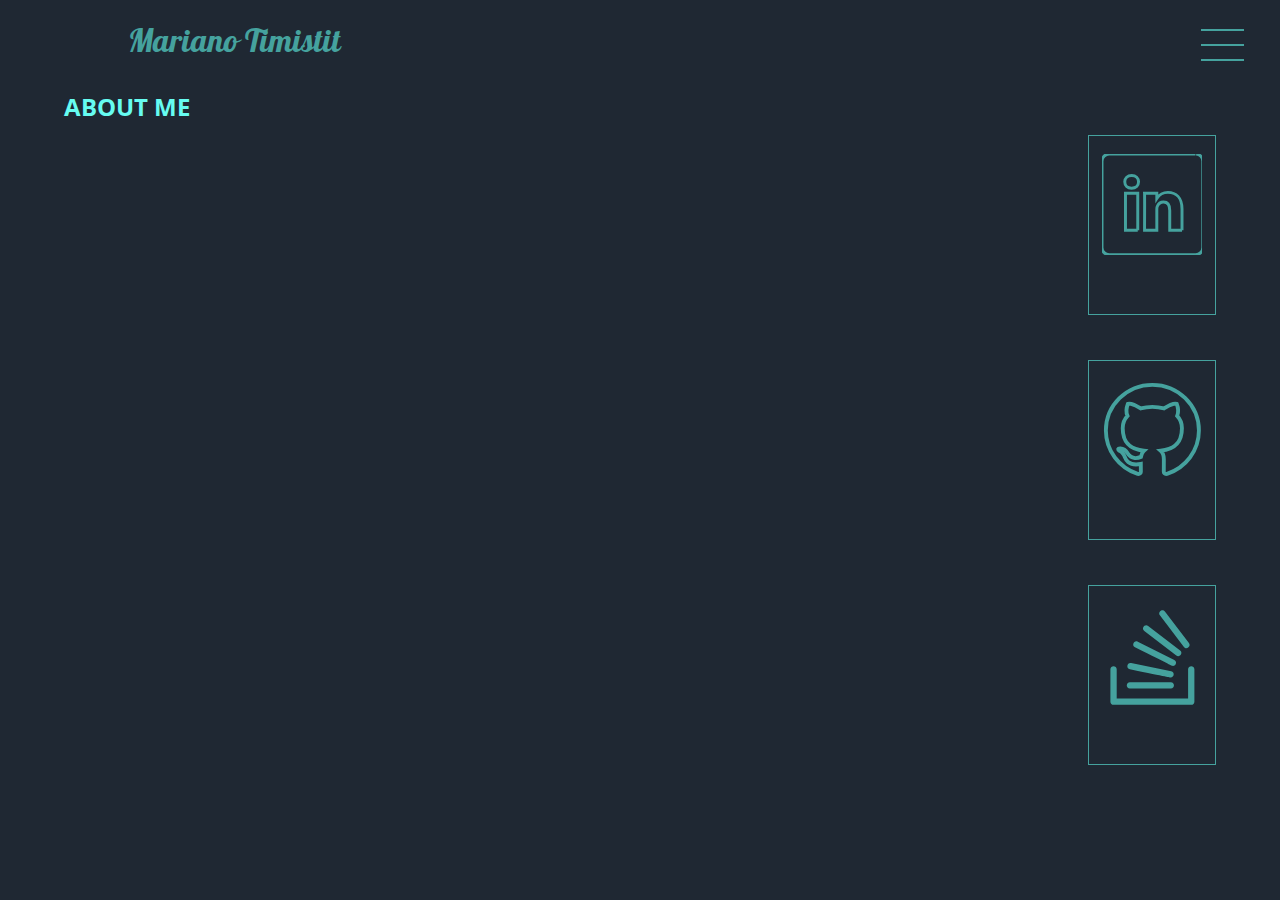
==== index.html @ 0ede5e6b "correciones" ====
<!DOCTYPE html>
<html lang="en">
<head>
    <meta charset="UTF-8">
    <meta name="viewport" content="width=device-width, initial-scale=1.0">
    <link rel="stylesheet" href="css/main.css">
    <title>Mariano Timistit - Front-end Developer</title>
</head>
<body>

    <!-- NAV -->
    <nav>
        <div class="logo"><a href="#"></a>Mariano Timistit</div>
        <div id="hamb-menu-container">
            <div id="hamb-menu">
                <div id="hamb-btn" class="hamb-closed"></div>
            </div>
        </div>
        <div class="menu">
            <div class="menu-box resume">
                <a href="" target="_blank"></a>
                <img src="icons/resume.svg" alt="Skilss and Courses" class="menu-svg">
                <h3>SKILLS AND COURSES</h3>
            </div>
            <div class="menu-box projects">
                <a href="Projects/projects.html" target="_blank"></a>
                <img src="icons/projects.svg" alt="Projects" class="menu-svg">
                <h3>PROJECTS</h3>
            </div>
            <div class="menu-box contact">
                <a href="" target="_blank"></a>
                <img src="icons/contact.svg" alt="Contact" class="menu-svg">
                <h3>CONTACT</h3>
            </div>
        </div>
    </nav>
    <!-- PRINCIPAL -->
    <section class="about">
        <h2>ABOUT ME</h2>
    </section>
    <!-- SIDE NAV -->
    <aside>
        <div class="linkedin">
            <div class="svg link"> 
                <svg viewBox="0 0 512 512" xmlns="http://www.w3.org/2000/svg">
                    <a xlink:href="https://www.linkedin.com/in/mariano-timistit-30b70460/" target="__blank">
                        <path d="m475.074219 0h-438.148438c-20.394531 0-36.925781 16.53125-36.925781 36.925781v438.148438c0 20.394531 16.53125 36.925781 36.925781 36.925781h438.148438c20.394531 0 36.925781-16.53125 36.925781-36.925781v-438.148438c0-20.394531-16.53125-36.925781-36.925781-36.925781zm-293.464844 387h-62.347656v-187.574219h62.347656zm-31.171875-213.1875h-.40625c-20.921875 0-34.453125-14.402344-34.453125-32.402344 0-18.40625 13.945313-32.410156 35.273437-32.410156 21.328126 0 34.453126 14.003906 34.859376 32.410156 0 18-13.53125 32.402344-35.273438 32.402344zm255.984375 213.1875h-62.339844v-100.347656c0-25.21875-9.027343-42.417969-31.585937-42.417969-17.222656 0-27.480469 11.601563-31.988282 22.800781-1.648437 4.007813-2.050781 9.609375-2.050781 15.214844v104.75h-62.34375s.816407-169.976562 0-187.574219h62.34375v26.558594c8.285157-12.78125 23.109375-30.960937 56.1875-30.960937 41.019531 0 71.777344 26.808593 71.777344 84.421874zm0 0"/>
                    </a>
                </svg>
            </div>
        </div>
        <div class="github">
            <div class="svg">
                <svg id="git" enable-background="new 0 0 24 24" viewBox="-1 -1 26 26" xmlns="http://www.w3.org/2000/svg">
                    <a xlink:href="https://github.com/MarianoT23" target="__blank">
                    <path d="m12 .5c-6.63 0-12 5.28-12 11.792 0 5.211 3.438 9.63 8.205 11.188.6.111.82-.254.82-.567 0-.28-.01-1.022-.015-2.005-3.338.711-4.042-1.582-4.042-1.582-.546-1.361-1.335-1.725-1.335-1.725-1.087-.731.084-.716.084-.716 1.205.082 1.838 1.215 1.838 1.215 1.07 1.803 2.809 1.282 3.495.981.108-.763.417-1.282.76-1.577-2.665-.295-5.466-1.309-5.466-5.827 0-1.287.465-2.339 1.235-3.164-.135-.298-.54-1.497.105-3.121 0 0 1.005-.316 3.3 1.209.96-.262 1.98-.392 3-.398 1.02.006 2.04.136 3 .398 2.28-1.525 3.285-1.209 3.285-1.209.645 1.624.24 2.823.12 3.121.765.825 1.23 1.877 1.23 3.164 0 4.53-2.805 5.527-5.475 5.817.42.354.81 1.077.81 2.182 0 1.578-.015 2.846-.015 3.229 0 .309.21.678.825.56 4.801-1.548 8.236-5.97 8.236-11.173 0-6.512-5.373-11.792-12-11.792z" fill="#212121"/>
                    </a>
                </svg>
            </div>
        </div>
        <div class="stack-of">
            <div class="svg">
                <svg id="stack" enable-background="new 0 0 24 24" viewBox="0 0 24 24" xmlns="http://www.w3.org/2000/svg">
                    <a xlink:href="https://stackoverflow.com/users/13865222/marianot?tab=profile" target="__blank">
                        <path d="m2 15.542v7.708c0 .414.336.75.75.75h18.5c.414 0 .75-.336.75-.75v-7.708c0-.992-1.5-.993-1.5 0v6.958h-17v-6.958c0-.992-1.5-.992-1.5 0z"/>
                        <path d="m6.645 20.146h9.737c.992 0 .993-1.5 0-1.5h-9.737c-.992 0-.993 1.5 0 1.5z"/>
                        <path d="m6.641 15.519c10.153 2.079 9.538 1.973 9.686 1.973.897 0 1.03-1.304.15-1.485l-9.534-1.958c-.972-.199-1.275 1.27-.302 1.47z"/>
                        <path d="m7.854 10.326c9.121 4.524 8.692 4.421 9.026 4.421.79 0 1.04-1.069.335-1.421l-8.691-4.342c-.885-.444-1.558.898-.67 1.342z"/>
                        <path d="m10.072 6.42 7.616 5.861c.774.597 1.712-.575.915-1.188l-7.616-5.861c-.786-.607-1.702.583-.915 1.188z"/>
                        <path d="m20.697 9.309-5.722-7.513c-.6-.789-1.795.119-1.193.909l5.722 7.513c.596.784 1.799-.113 1.193-.909z"/>
                    </a>
                </svg>               
            </div>
            
        </div>
    </aside>

    <script src="js/main.js"></script>

</body>
</html>
---- css/main.css ----
/* TABLA CONTENIDOS 
    1. CSS VARIABLES
    2. FONTS
    3. RESETS
    4. GRID LAYOUT
    5. NAV
    6. PRINCIPAL

*/
/* --- 1. CSS VARIABLES --- */
@import url("https://fonts.googleapis.com/css2?family=Open+Sans:ital@0;1&display=swap");
@import url("https://fonts.googleapis.com/css2?family=Galada&display=swap");
:root {
  --clr-fondo1: #0B0C10;
  --clr-fondo2: #1F2833;
  --clr-letras1: #C5C6C7;
  --clr-letras2: #66FCF1;
  --clr-bordes: #45A29E;
}

/* --- 2. FONTS --- */
/* Open Sans */
/* Galada */
/* --- 3. RESETS --- */
* {
  margin: 0;
  padding: 0;
  font-family: 'Open Sans', sans-serif;
  color: var(--clr-letras1);
  -webkit-box-sizing: border-box;
          box-sizing: border-box;
}

a {
  color: var(--clr-letras);
  text-decoration: none;
}

/* --- 4. GRID LAYOUT --- */
body {
  display: -ms-grid;
  display: grid;
  -ms-grid-columns: 5fr 80fr 10fr 5fr;
      grid-template-columns: 5fr 80fr 10fr 5fr;
  -ms-grid-rows: 10vh 90vh;
      grid-template-rows: 10vh 90vh;
      grid-template-areas: "nav nav     nav   nav" "..  section aside ..";
  background: var(--clr-fondo2);
}

/* --- 5. NAV --- */
nav {
  -ms-grid-row: 1;
  -ms-grid-column: 1;
  -ms-grid-column-span: 4;
  grid-area: nav;
  display: -webkit-box;
  display: -ms-flexbox;
  display: flex;
  position: relative;
}

/* LOGO */
.logo {
  font-family: 'Galada', cursive;
  font-size: 2rem;
  color: var(--clr-bordes);
  width: 90%;
  height: 100%;
  display: -webkit-box;
  display: -ms-flexbox;
  display: flex;
  -webkit-box-align: center;
      -ms-flex-align: center;
          align-items: center;
  margin-left: 10%;
}

/* HAMBURGER MENU */
#hamb-menu-container {
  z-index: 99;
  width: 10%;
  height: 100%;
  display: -webkit-box;
  display: -ms-flexbox;
  display: flex;
  -webkit-box-align: center;
      -ms-flex-align: center;
          align-items: center;
  -webkit-box-pack: center;
      -ms-flex-pack: center;
          justify-content: center;
}

#hamb-menu {
  z-index: 99;
  width: 72px;
  height: 50px;
  position: relative;
}

/* CLOSED */
#hamb-btn {
  z-index: 99;
  background: var(--clr-bordes);
  width: 60%;
  height: 2px;
  position: absolute;
  left: 20%;
  top: calc(50% - 1px);
  -webkit-transition: all ease-in-out 500ms;
  transition: all ease-in-out 500ms;
}

#hamb-btn::before,
#hamb-btn::after {
  content: '';
  position: absolute;
  background: inherit;
  top: -15px;
  width: 100%;
  height: 2px;
  -webkit-transition: all ease-in-out 500ms;
  transition: all ease-in-out 500ms;
}

#hamb-btn::after {
  position: absolute;
  background: inherit;
  top: 15px;
  width: 100%;
  height: 2px;
  -webkit-transition: all ease-in-out 500ms;
  transition: all ease-in-out 500ms;
}

/* OPEN */
.hamb-open#hamb-btn {
  -webkit-transform: rotate(45deg);
          transform: rotate(45deg);
}

.hamb-open#hamb-btn::before {
  -webkit-transform: translateX(100%);
          transform: translateX(100%);
  opacity: 0;
}

.hamb-open#hamb-btn::after {
  -webkit-transform: translateY(-15px) rotate(90deg);
          transform: translateY(-15px) rotate(90deg);
}

/* MENU */
.menu {
  z-index: 99;
  width: 100%;
  height: 90vh;
  position: absolute;
  top: 100%;
  right: 0;
  background: var(--clr-fondo1);
  -webkit-clip-path: circle(0px at top right);
          clip-path: circle(0px at top right);
  -webkit-transition: -webkit-clip-path ease-in-out 700ms;
  transition: -webkit-clip-path ease-in-out 700ms;
  transition: clip-path ease-in-out 700ms;
  transition: clip-path ease-in-out 700ms, -webkit-clip-path ease-in-out 700ms;
  display: -ms-grid;
  display: grid;
  -ms-grid-columns: 1fr 1fr;
      grid-template-columns: 1fr 1fr;
  -ms-grid-rows: 1fr 1fr;
      grid-template-rows: 1fr 1fr;
      grid-template-areas: "resume   contact" "projects projects";
}

.menu.open {
  z-index: 99;
  -webkit-clip-path: circle(250% at top right);
          clip-path: circle(250% at top right);
  -webkit-transition: -webkit-clip-path ease-in-out 700ms;
  transition: -webkit-clip-path ease-in-out 700ms;
  transition: clip-path ease-in-out 700ms;
  transition: clip-path ease-in-out 700ms, -webkit-clip-path ease-in-out 700ms;
}

.menu-box {
  width: 100%;
  height: 100%;
  border: 1px dashed var(--clr-bordes);
  display: -webkit-box;
  display: -ms-flexbox;
  display: flex;
  -webkit-box-align: center;
      -ms-flex-align: center;
          align-items: center;
  -webkit-box-pack: center;
      -ms-flex-pack: center;
          justify-content: center;
  position: relative;
}

.menu-box a {
  position: absolute;
  top: 0;
  right: 0;
  bottom: 0;
  left: 0;
}

.resume {
  -ms-grid-row: 1;
  -ms-grid-column: 1;
  grid-area: resume;
}

.projects {
  -ms-grid-row: 2;
  -ms-grid-column: 1;
  -ms-grid-column-span: 2;
  grid-area: projects;
}

.otro {
  grid-area: otro;
}

.otro2 {
  grid-area: otro2;
}

/* MENU SVG's */
.menu-svg {
  width: 200px;
  height: auto;
}

/* --- 6. PRINCIPAL --- */
section {
  -ms-grid-row: 2;
  -ms-grid-column: 2;
  grid-area: section;
}

h2 {
  color: var(--clr-letras2);
}

/* SIDE NAV */
aside {
  -ms-grid-row: 2;
  -ms-grid-column: 3;
  grid-area: aside;
  width: 100%;
  height: 100%;
  display: -webkit-box;
  display: -ms-flexbox;
  display: flex;
  -ms-flex-wrap: wrap;
      flex-wrap: wrap;
  -webkit-box-orient: vertical;
  -webkit-box-direction: normal;
      -ms-flex-direction: column;
          flex-direction: column;
}

aside > div {
  width: 100%;
  height: 20vh;
  border: 1px solid var(--clr-bordes);
  margin: 5vh 0 0 0;
  display: -webkit-box;
  display: -ms-flexbox;
  display: flex;
  -webkit-box-pack: center;
      -ms-flex-pack: center;
          justify-content: center;
  -webkit-box-align: center;
      -ms-flex-align: center;
          align-items: center;
  position: relative;
}

aside > div:hover {
  cursor: pointer;
}

.svg {
  width: 80%;
  height: 80%;
}

/* LINKEDIN LOGO ANIMATION */
.link path {
  fill: transparent;
  stroke-width: 15;
  stroke: var(--clr-bordes);
  stroke-dasharray: 1980;
  stroke-dashoffset: 0;
}

.link path:hover {
  -webkit-animation: animate-svg-link 1.5s linear forwards;
          animation: animate-svg-link 1.5s linear forwards;
}

@-webkit-keyframes animate-svg-link {
  0% {
    stroke-dashoffset: 0;
  }
  50% {
    stroke-dashoffset: 1980;
  }
  70% {
    fill: transparent;
  }
  100% {
    stroke-dashoffset: 3960;
    fill: var(--clr-bordes);
  }
}

@keyframes animate-svg-link {
  0% {
    stroke-dashoffset: 0;
  }
  50% {
    stroke-dashoffset: 1980;
  }
  70% {
    fill: transparent;
  }
  100% {
    stroke-dashoffset: 3960;
    fill: var(--clr-bordes);
  }
}

/* GIT-HUB LOGO ANIMATION */
#git path {
  fill: transparent;
  stroke: var(--clr-bordes);
  stroke-dashoffset: 0;
  stroke-dasharray: 200;
}

path:hover {
  -webkit-animation: animate-svg-git 1.5s linear forwards;
          animation: animate-svg-git 1.5s linear forwards;
}

@-webkit-keyframes animate-svg-git {
  0% {
    stroke-dashoffset: 0;
  }
  50% {
    stroke-dashoffset: 200;
    fill: transparent;
  }
  100% {
    stroke-dashoffset: 400;
    fill: var(--clr-bordes);
  }
}

@keyframes animate-svg-git {
  0% {
    stroke-dashoffset: 0;
  }
  50% {
    stroke-dashoffset: 200;
    fill: transparent;
  }
  100% {
    stroke-dashoffset: 400;
    fill: var(--clr-bordes);
  }
}

/* STACK LOGO ANIMATION */
#stack path {
  fill: var(--clr-bordes);
}

#stack:hover path:nth-child(6) {
  -webkit-animation: animate-svg-stack-out 0.2s linear forwards, animate-svg-stack-in 0.2s 2.4s linear forwards;
          animation: animate-svg-stack-out 0.2s linear forwards, animate-svg-stack-in 0.2s 2.4s linear forwards;
}

#stack:hover path:nth-child(5) {
  -webkit-animation: animate-svg-stack-out 0.2s 0.2s linear forwards, animate-svg-stack-in 0.2s 2.2s linear forwards;
          animation: animate-svg-stack-out 0.2s 0.2s linear forwards, animate-svg-stack-in 0.2s 2.2s linear forwards;
}

#stack:hover path:nth-child(4) {
  -webkit-animation: animate-svg-stack-out 0.2s 0.4s linear forwards, animate-svg-stack-in 0.2s 2s linear forwards;
          animation: animate-svg-stack-out 0.2s 0.4s linear forwards, animate-svg-stack-in 0.2s 2s linear forwards;
}

#stack:hover path:nth-child(3) {
  -webkit-animation: animate-svg-stack-out 0.2s 0.6s linear forwards, animate-svg-stack-in 0.2s 1.8s linear forwards;
          animation: animate-svg-stack-out 0.2s 0.6s linear forwards, animate-svg-stack-in 0.2s 1.8s linear forwards;
}

#stack:hover path:nth-child(2) {
  -webkit-animation: animate-svg-stack-out 0.2s 0.8s linear forwards, animate-svg-stack-in 0.2s 1.6s linear forwards;
          animation: animate-svg-stack-out 0.2s 0.8s linear forwards, animate-svg-stack-in 0.2s 1.6s linear forwards;
}

#stack:hover path:nth-child(1) {
  -webkit-animation: animate-svg-stack-out 0.2s 1s linear forwards, animate-svg-stack-in 0.2s 1.4s linear forwards;
          animation: animate-svg-stack-out 0.2s 1s linear forwards, animate-svg-stack-in 0.2s 1.4s linear forwards;
}

@-webkit-keyframes animate-svg-stack-out {
  0% {
    fill: var(--clr-bordes);
  }
  100% {
    fill: transparent;
  }
}

@keyframes animate-svg-stack-out {
  0% {
    fill: var(--clr-bordes);
  }
  100% {
    fill: transparent;
  }
}

@-webkit-keyframes animate-svg-stack-in {
  0% {
    fill: transparent;
  }
  100% {
    fill: var(--clr-bordes);
  }
}

@keyframes animate-svg-stack-in {
  0% {
    fill: transparent;
  }
  100% {
    fill: var(--clr-bordes);
  }
}
/*# sourceMappingURL=main.css.map */
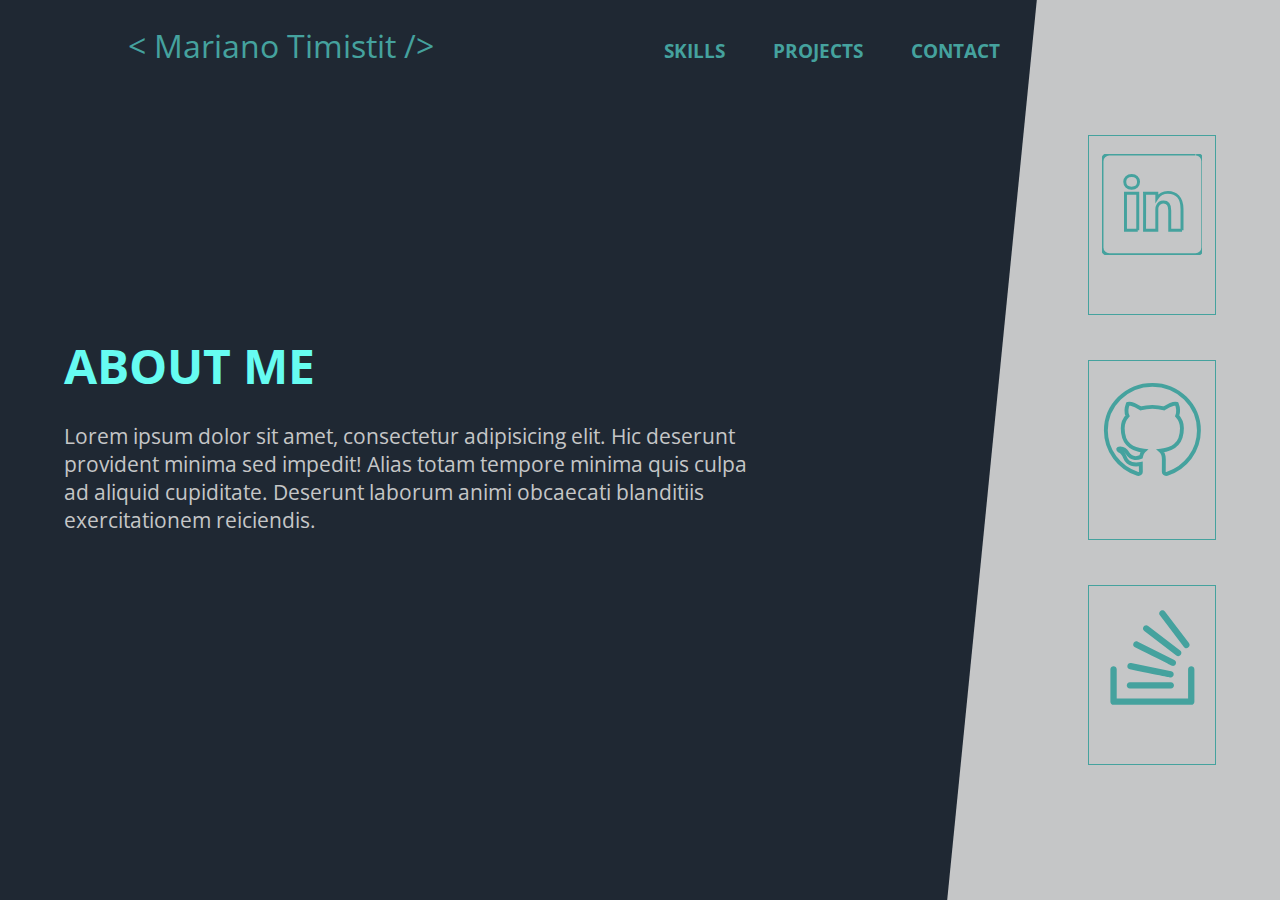
==== commit f2a37400: "correciones" ====
--- a/index.html
+++ b/index.html
@@ -7,10 +7,26 @@
     <title>Mariano Timistit - Front-end Developer</title>
 </head>
 <body>
+    <div class="background"></div>
 
-    <!-- NAV -->
-    <nav>
-        <div class="logo"><a href="#"></a>Mariano Timistit</div>
+    <!-- DESKTOP NAV -->
+    <nav class="desktop-nav">
+        <div class="logo"><a href="#"></a>&lt; Mariano Timistit  /&gt;</div>
+        <div class="menu-container">
+            <div class="menu-item">
+                <a href="Skills/skills.html"><h3>SKILLS</h3></a>
+            </div>
+            <div class="menu-item">
+                <a href="Projects/projects.html"><h3>PROJECTS</h3></a>
+            </div>
+            <div class="menu-item">
+                <a href="Contact/contact.html"><h3>CONTACT</h3></a>
+            </div>
+        </div>
+    </nav>
+    <!-- MOBILE NAV -->
+    <nav class="mobile-nav">
+        <div class="logo"><a href="#"></a>&lt; Mariano Timistit  /&gt;</div>
         <div id="hamb-menu-container">
             <div id="hamb-menu">
                 <div id="hamb-btn" class="hamb-closed"></div>
@@ -18,17 +34,17 @@
         </div>
         <div class="menu">
             <div class="menu-box resume">
-                <a href="" target="_blank"></a>
+                <a href="Skills/skills.html"></a>
                 <img src="icons/resume.svg" alt="Skilss and Courses" class="menu-svg">
                 <h3>SKILLS AND COURSES</h3>
             </div>
             <div class="menu-box projects">
-                <a href="Projects/projects.html" target="_blank"></a>
+                <a href="Projects/projects.html"></a>
                 <img src="icons/projects.svg" alt="Projects" class="menu-svg">
                 <h3>PROJECTS</h3>
             </div>
             <div class="menu-box contact">
-                <a href="" target="_blank"></a>
+                <a href="Contact/contact.html"></a>
                 <img src="icons/contact.svg" alt="Contact" class="menu-svg">
                 <h3>CONTACT</h3>
             </div>
@@ -37,6 +53,8 @@
     <!-- PRINCIPAL -->
     <section class="about">
         <h2>ABOUT ME</h2>
+        <p>Lorem ipsum dolor sit amet, consectetur adipisicing elit. Hic deserunt provident minima sed impedit! Alias totam tempore minima quis culpa ad aliquid cupiditate. 
+            Deserunt laborum animi obcaecati blanditiis exercitationem reiciendis.</p>
     </section>
     <!-- SIDE NAV -->
     <aside>
--- a/css/main.css
+++ b/css/main.css
@@ -5,28 +5,31 @@
     4. GRID LAYOUT
     5. NAV
     6. PRINCIPAL
+    7. MOBILE
 
+*/
+/* BREAKPOINT 
+DESKTOP: < 992px
+MOBILE: > 991px
 */
 /* --- 1. CSS VARIABLES --- */
 @import url("https://fonts.googleapis.com/css2?family=Open+Sans:ital@0;1&display=swap");
-@import url("https://fonts.googleapis.com/css2?family=Galada&display=swap");
 :root {
   --clr-fondo1: #0B0C10;
   --clr-fondo2: #1F2833;
-  --clr-letras1: #C5C6C7;
+  --clr-fondo3: #C5C6C7;
   --clr-letras2: #66FCF1;
   --clr-bordes: #45A29E;
 }
 
 /* --- 2. FONTS --- */
 /* Open Sans */
-/* Galada */
 /* --- 3. RESETS --- */
 * {
   margin: 0;
   padding: 0;
   font-family: 'Open Sans', sans-serif;
-  color: var(--clr-letras1);
+  color: var(--clr-fondo3);
   -webkit-box-sizing: border-box;
           box-sizing: border-box;
 }
@@ -37,6 +40,7 @@
 }
 
 /* --- 4. GRID LAYOUT --- */
+/* DESKTOP */
 body {
   display: -ms-grid;
   display: grid;
@@ -44,29 +48,64 @@
       grid-template-columns: 5fr 80fr 10fr 5fr;
   -ms-grid-rows: 10vh 90vh;
       grid-template-rows: 10vh 90vh;
-      grid-template-areas: "nav nav     nav   nav"- "..  section aside ..";
+      grid-template-areas: "desktop-nav desktop-nav desktop-nav desktop-nav"+ "..          section     aside       ..";
+  background: var(--clr-fondo3);
+  position: relative;
+}
+
+.background {
   background: var(--clr-fondo2);
-}
-
-/* --- 5. NAV --- */
-nav {
+  position: absolute;
+  top: 0;
+  left: 0;
+  height: 100vh;
+  width: 100vw;
+  -webkit-clip-path: polygon(0 0, 81% 0, 74% 100%, 0% 100%);
+          clip-path: polygon(0 0, 81% 0, 74% 100%, 0% 100%);
+  z-index: -99;
+}
+
+.desktop-nav {
   -ms-grid-row: 1;
   -ms-grid-column: 1;
   -ms-grid-column-span: 4;
-  grid-area: nav;
+  grid-area: desktop-nav;
+}
+
+.mobile-nav {
+  grid-area: mobile-nav;
+}
+
+section {
+  -ms-grid-row: 2;
+  -ms-grid-column: 2;
+  grid-area: section;
+}
+
+aside {
+  -ms-grid-row: 2;
+  -ms-grid-column: 3;
+  grid-area: aside;
+}
+
+/* --- 5. NAV --- */
+nav {
   display: -webkit-box;
   display: -ms-flexbox;
   display: flex;
   position: relative;
 }
 
+.mobile-nav {
+  display: none;
+}
+
 /* LOGO */
 .logo {
-  font-family: 'Galada', cursive;
   font-size: 2rem;
   color: var(--clr-bordes);
-  width: 90%;
+  width: 40%;
   height: 100%;
   display: -webkit-box;
   display: -ms-flexbox;
@@ -77,183 +116,65 @@
   margin-left: 10%;
 }
 
-/* HAMBURGER MENU */
-#hamb-menu-container {
-  z-index: 99;
-  width: 10%;
-  height: 100%;
+.menu-container {
+  width: 30%;
   display: -webkit-box;
   display: -ms-flexbox;
   display: flex;
   -webkit-box-align: center;
       -ms-flex-align: center;
           align-items: center;
-  -webkit-box-pack: center;
-      -ms-flex-pack: center;
-          justify-content: center;
-}
-
-#hamb-menu {
-  z-index: 99;
-  width: 72px;
-  height: 50px;
+}
+
+.menu-container h3 {
+  color: var(--clr-bordes);
+}
+
+.menu-item {
+  margin: auto;
+  padding-top: 10px;
   position: relative;
 }
 
-/* CLOSED */
-#hamb-btn {
-  z-index: 99;
-  background: var(--clr-bordes);
-  width: 60%;
-  height: 2px;
-  position: absolute;
-  left: 20%;
-  top: calc(50% - 1px);
-  -webkit-transition: all ease-in-out 500ms;
-  transition: all ease-in-out 500ms;
-}
-
-#hamb-btn::before,
-#hamb-btn::after {
+.menu-item::after {
   content: '';
   position: absolute;
-  background: inherit;
-  top: -15px;
+  top: 38px;
+  height: 2px;
+  width: 0%;
+  background: var(--clr-bordes);
+  -webkit-transition: 0.5s;
+  transition: 0.5s;
+}
+
+.menu-item:hover::after {
   width: 100%;
-  height: 2px;
-  -webkit-transition: all ease-in-out 500ms;
-  transition: all ease-in-out 500ms;
-}
-
-#hamb-btn::after {
+}
+
+/* --- 6. PRINCIPAL --- */
+section h2 {
+  color: var(--clr-letras2);
+}
+
+/* ABOUT */
+.about {
+  min-width: 400px;
+  max-width: 700px;
   position: absolute;
-  background: inherit;
-  top: 15px;
-  width: 100%;
-  height: 2px;
-  -webkit-transition: all ease-in-out 500ms;
-  transition: all ease-in-out 500ms;
-}
-
-/* OPEN */
-.hamb-open#hamb-btn {
-  -webkit-transform: rotate(45deg);
-          transform: rotate(45deg);
-}
-
-.hamb-open#hamb-btn::before {
-  -webkit-transform: translateX(100%);
-          transform: translateX(100%);
-  opacity: 0;
-}
-
-.hamb-open#hamb-btn::after {
-  -webkit-transform: translateY(-15px) rotate(90deg);
-          transform: translateY(-15px) rotate(90deg);
-}
-
-/* MENU */
-.menu {
-  z-index: 99;
-  width: 100%;
-  height: 90vh;
-  position: absolute;
-  top: 100%;
-  right: 0;
-  background: var(--clr-fondo1);
-  -webkit-clip-path: circle(0px at top right);
-          clip-path: circle(0px at top right);
-  -webkit-transition: -webkit-clip-path ease-in-out 700ms;
-  transition: -webkit-clip-path ease-in-out 700ms;
-  transition: clip-path ease-in-out 700ms;
-  transition: clip-path ease-in-out 700ms, -webkit-clip-path ease-in-out 700ms;
-  display: -ms-grid;
-  display: grid;
-  -ms-grid-columns: 1fr 1fr;
-      grid-template-columns: 1fr 1fr;
-  -ms-grid-rows: 1fr 1fr;
-      grid-template-rows: 1fr 1fr;
-      grid-template-areas: "resume   contact"- "projects projects";
-}
-
-.menu.open {
-  z-index: 99;
-  -webkit-clip-path: circle(250% at top right);
-          clip-path: circle(250% at top right);
-  -webkit-transition: -webkit-clip-path ease-in-out 700ms;
-  transition: -webkit-clip-path ease-in-out 700ms;
-  transition: clip-path ease-in-out 700ms;
-  transition: clip-path ease-in-out 700ms, -webkit-clip-path ease-in-out 700ms;
-}
-
-.menu-box {
-  width: 100%;
-  height: 100%;
-  border: 1px dashed var(--clr-bordes);
-  display: -webkit-box;
-  display: -ms-flexbox;
-  display: flex;
-  -webkit-box-align: center;
-      -ms-flex-align: center;
-          align-items: center;
-  -webkit-box-pack: center;
-      -ms-flex-pack: center;
-          justify-content: center;
-  position: relative;
-}
-
-.menu-box a {
-  position: absolute;
-  top: 0;
-  right: 0;
-  bottom: 0;
-  left: 0;
-}
-
-.resume {
-  -ms-grid-row: 1;
-  -ms-grid-column: 1;
-  grid-area: resume;
-}
-
-.projects {
-  -ms-grid-row: 2;
-  -ms-grid-column: 1;
-  -ms-grid-column-span: 2;
-  grid-area: projects;
-}
-
-.otro {
-  grid-area: otro;
-}
-
-.otro2 {
-  grid-area: otro2;
-}
-
-/* MENU SVG's */
-.menu-svg {
-  width: 200px;
-  height: auto;
-}
-
-/* --- 6. PRINCIPAL --- */
-section {
-  -ms-grid-row: 2;
-  -ms-grid-column: 2;
-  grid-area: section;
-}
-
-h2 {
-  color: var(--clr-letras2);
+  top: calc(50% - 18vh);
+}
+
+.about h2 {
+  font-size: 3em;
+  margin-bottom: 0.5em;
+}
+
+.about p {
+  font-size: 1.3em;
 }
 
 /* SIDE NAV */
 aside {
-  -ms-grid-row: 2;
-  -ms-grid-column: 3;
-  grid-area: aside;
   width: 100%;
   height: 100%;
   display: -webkit-box;
@@ -296,8 +217,8 @@
 /* LINKEDIN LOGO ANIMATION */
 .link path {
   fill: transparent;
+  stroke: var(--clr-bordes);
   stroke-width: 15;
-  stroke: var(--clr-bordes);
   stroke-dasharray: 1980;
   stroke-dashoffset: 0;
 }
@@ -462,4 +383,237 @@
     fill: var(--clr-bordes);
   }
 }
+
+/* MOBILE */
+@media (max-width: 991px) {
+  /* GRID LAYOUT */
+  body {
+    display: -ms-grid;
+    display: grid;
+    -ms-grid-columns: 1fr;
+        grid-template-columns: 1fr;
+    -ms-grid-rows: 10vh auto;
+        grid-template-rows: 10vh auto;
+        grid-template-areas: "mobile-nav"+ "section";
+    position: relative;
+  }
+  aside {
+    display: none;
+  }
+  .background {
+    background: var(--clr-fondo2);
+    position: absolute;
+    top: 0;
+    left: 0;
+    height: 100vh;
+    width: 100vw;
+    -webkit-clip-path: none;
+            clip-path: none;
+    z-index: -99;
+  }
+  .desktop-nav {
+    display: none;
+  }
+  .mobile-nav {
+    display: -webkit-box;
+    display: -ms-flexbox;
+    display: flex;
+  }
+  /* LOGO */
+  .logo {
+    font-size: 2rem;
+    color: var(--clr-bordes);
+    width: 70%;
+    height: 100%;
+    display: -webkit-box;
+    display: -ms-flexbox;
+    display: flex;
+    -webkit-box-align: center;
+        -ms-flex-align: center;
+            align-items: center;
+    margin-left: 10%;
+  }
+  /* HAMBURGER MENU */
+  #hamb-menu-container {
+    z-index: 30;
+    width: 10%;
+    height: 100%;
+    display: -webkit-box;
+    display: -ms-flexbox;
+    display: flex;
+    -webkit-box-align: center;
+        -ms-flex-align: center;
+            align-items: center;
+    -webkit-box-pack: center;
+        -ms-flex-pack: center;
+            justify-content: center;
+  }
+  #hamb-menu {
+    z-index: 30;
+    width: 72px;
+    height: 50px;
+    position: relative;
+  }
+  /* CLOSED */
+  #hamb-btn {
+    z-index: 30;
+    background: var(--clr-bordes);
+    width: 60%;
+    height: 2px;
+    position: absolute;
+    left: 20%;
+    top: calc(50% - 1px);
+    -webkit-transition: all ease-in-out 500ms;
+    transition: all ease-in-out 500ms;
+  }
+  #hamb-btn::before,
+  #hamb-btn::after {
+    content: '';
+    position: absolute;
+    background: inherit;
+    top: -15px;
+    width: 100%;
+    height: 2px;
+    -webkit-transition: all ease-in-out 500ms;
+    transition: all ease-in-out 500ms;
+  }
+  #hamb-btn::after {
+    position: absolute;
+    background: inherit;
+    top: 15px;
+    width: 100%;
+    height: 2px;
+    -webkit-transition: all ease-in-out 500ms;
+    transition: all ease-in-out 500ms;
+  }
+  /* OPEN */
+  .hamb-open#hamb-btn {
+    -webkit-transform: rotate(45deg);
+            transform: rotate(45deg);
+  }
+  .hamb-open#hamb-btn::before {
+    -webkit-transform: translateX(100%);
+            transform: translateX(100%);
+    opacity: 0;
+  }
+  .hamb-open#hamb-btn::after {
+    -webkit-transform: translateY(-15px) rotate(90deg);
+            transform: translateY(-15px) rotate(90deg);
+  }
+  /* MENU */
+  .menu {
+    z-index: 20;
+    width: 100%;
+    height: 90vh;
+    position: absolute;
+    top: 100%;
+    right: 0;
+    background: var(--clr-fondo1);
+    -webkit-clip-path: circle(0px at top right);
+            clip-path: circle(0px at top right);
+    -webkit-transition: -webkit-clip-path ease-in-out 700ms;
+    transition: -webkit-clip-path ease-in-out 700ms;
+    transition: clip-path ease-in-out 700ms;
+    transition: clip-path ease-in-out 700ms, -webkit-clip-path ease-in-out 700ms;
+    display: -ms-grid;
+    display: grid;
+    -ms-grid-columns: 1fr 1fr;
+        grid-template-columns: 1fr 1fr;
+    -ms-grid-rows: 1fr 1fr;
+        grid-template-rows: 1fr 1fr;
+        grid-template-areas: "resume   contact"+ "projects projects";
+  }
+}
+
+@media (max-width: 991px) and (max-width: 768px) {
+  .menu {
+    display: -ms-grid;
+    display: grid;
+    -ms-grid-columns: 1fr;
+        grid-template-columns: 1fr;
+    -ms-grid-rows: 1fr 1fr 1fr;
+        grid-template-rows: 1fr 1fr 1fr;
+        grid-template-areas: "resume" + "contact"+ "projects";
+  }
+}
+
+@media (max-width: 991px) {
+  .menu.open {
+    z-index: 20;
+    -webkit-clip-path: circle(250% at top right);
+            clip-path: circle(250% at top right);
+    -webkit-transition: -webkit-clip-path ease-in-out 700ms;
+    transition: -webkit-clip-path ease-in-out 700ms;
+    transition: clip-path ease-in-out 700ms;
+    transition: clip-path ease-in-out 700ms, -webkit-clip-path ease-in-out 700ms;
+  }
+  .menu-box {
+    width: 100%;
+    height: 100%;
+    border: 1px dashed var(--clr-bordes);
+    display: -webkit-box;
+    display: -ms-flexbox;
+    display: flex;
+    -webkit-box-align: center;
+        -ms-flex-align: center;
+            align-items: center;
+    -webkit-box-pack: center;
+        -ms-flex-pack: center;
+            justify-content: center;
+    position: relative;
+  }
+  .menu-box:hover {
+    background: var(--clr-fondo2);
+    -webkit-transition: 1s;
+    transition: 1s;
+  }
+  .menu-box a {
+    position: absolute;
+    top: 0;
+    right: 0;
+    bottom: 0;
+    left: 0;
+  }
+  .resume {
+    grid-area: resume;
+  }
+  .projects {
+    grid-area: projects;
+  }
+  /* MENU SVG's */
+  .menu-svg {
+    width: 150px;
+    height: auto;
+  }
+  /* PRINCIPAL */
+  /* ABOUT */
+  .about {
+    width: 80%;
+    max-width: none;
+    display: -webkit-box;
+    display: -ms-flexbox;
+    display: flex;
+    -ms-flex-wrap: wrap;
+        flex-wrap: wrap;
+    -webkit-box-align: center;
+        -ms-flex-align: center;
+            align-items: center;
+    -webkit-box-pack: center;
+        -ms-flex-pack: center;
+            justify-content: center;
+    position: relative;
+    margin: 10%;
+  }
+  .about h2 {
+    font-size: 3em;
+    margin-bottom: 0.5em;
+  }
+  .about p {
+    font-size: 1.3em;
+  }
+}
 /*# sourceMappingURL=main.css.map */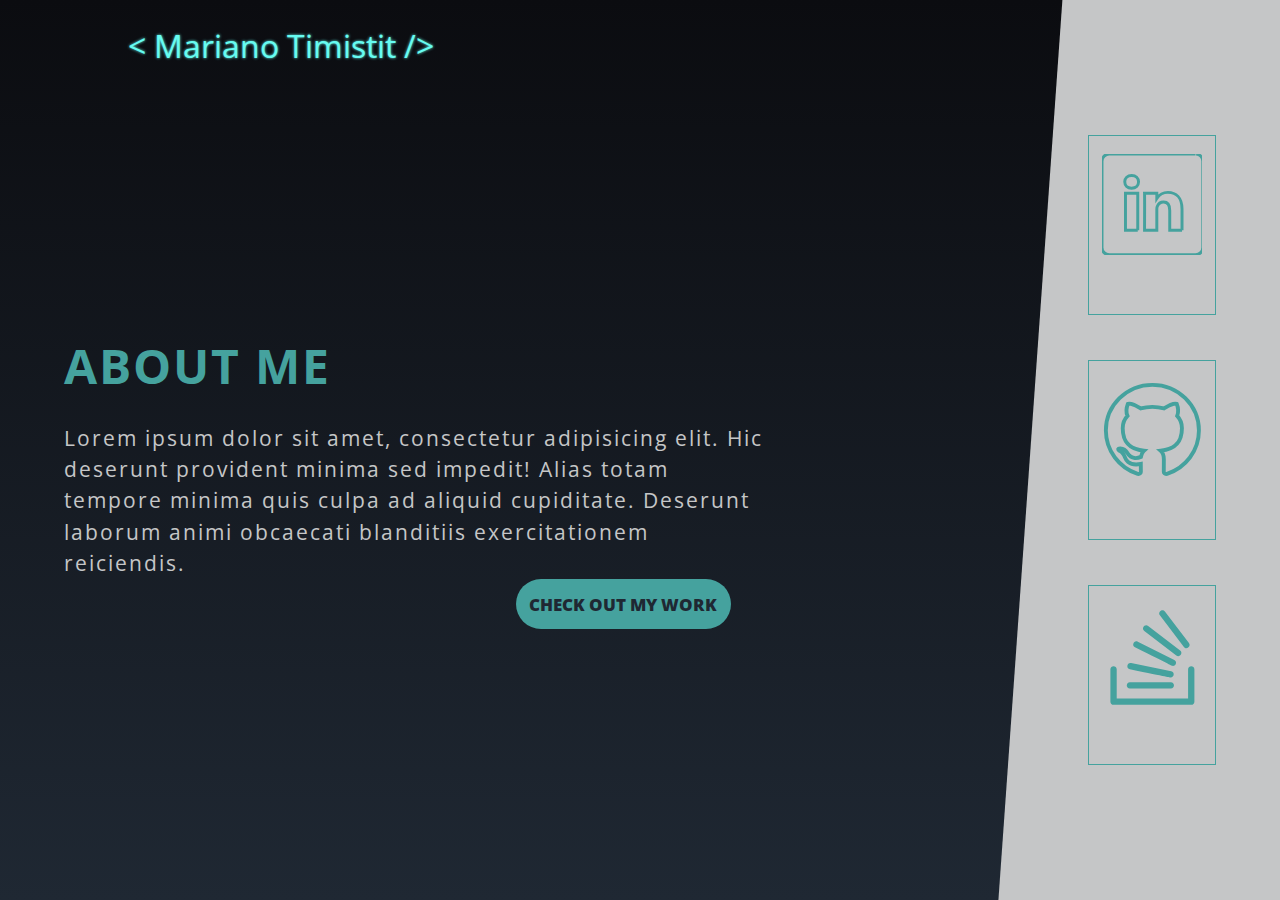
==== commit d9d9d8d1: "correciones" ====
--- a/index.html
+++ b/index.html
@@ -4,7 +4,8 @@
     <meta charset="UTF-8">
     <meta name="viewport" content="width=device-width, initial-scale=1.0">
     <link rel="stylesheet" href="css/main.css">
-    <title>Mariano Timistit - Front-end Developer</title>
+    <title>Mariano Timistit</title>
+    <link rel="icon" type="image/svg+xml" href="icons/MT.svg">
 </head>
 <body>
     <div class="background"></div>
@@ -54,7 +55,8 @@
     <section class="about">
         <h2>ABOUT ME</h2>
         <p>Lorem ipsum dolor sit amet, consectetur adipisicing elit. Hic deserunt provident minima sed impedit! Alias totam tempore minima quis culpa ad aliquid cupiditate. 
-            Deserunt laborum animi obcaecati blanditiis exercitationem reiciendis.</p>
+            Deserunt laborum animi obcaecati blanditiis exercitationem reiciendis.<button id="check-btn"><a href="Projects/projects.html">CHECK OUT MY WORK</a></button></p>
+        
     </section>
     <!-- SIDE NAV -->
     <aside>
--- a/css/main.css
+++ b/css/main.css
@@ -55,14 +55,15 @@
 }
 
 .background {
-  background: var(--clr-fondo2);
+  background: -webkit-gradient(linear, left top, left bottom, from(var(--clr-fondo1)), to(var(--clr-fondo2)));
+  background: linear-gradient(var(--clr-fondo1), var(--clr-fondo2));
   position: absolute;
   top: 0;
   left: 0;
   height: 100vh;
   width: 100vw;
-  -webkit-clip-path: polygon(0 0, 81% 0, 74% 100%, 0% 100%);
-          clip-path: polygon(0 0, 81% 0, 74% 100%, 0% 100%);
+  -webkit-clip-path: polygon(0 0, 83% 0, 78% 100%, 0% 100%);
+          clip-path: polygon(0 0, 83% 0, 78% 100%, 0% 100%);
   z-index: -99;
 }
 
@@ -104,7 +105,8 @@
 /* LOGO */
 .logo {
   font-size: 2rem;
-  color: var(--clr-bordes);
+  color: var(--clr-letras2);
+  text-shadow: 0 0 3px var(--clr-letras2);
   width: 40%;
   height: 100%;
   display: -webkit-box;
@@ -114,8 +116,11 @@
       -ms-flex-align: center;
           align-items: center;
   margin-left: 10%;
-}
-
+  -webkit-animation: nav-fadein 1s forwards;
+          animation: nav-fadein 1s forwards;
+}
+
+/* MENU */
 .menu-container {
   width: 30%;
   display: -webkit-box;
@@ -127,13 +132,16 @@
 }
 
 .menu-container h3 {
-  color: var(--clr-bordes);
+  color: var(--clr-letras2);
+  text-shadow: 0 0 3px var(--clr-letras2);
+  letter-spacing: 1.8px;
 }
 
 .menu-item {
   margin: auto;
   padding-top: 10px;
   position: relative;
+  opacity: 0;
 }
 
 .menu-item::after {
@@ -151,26 +159,79 @@
   width: 100%;
 }
 
+/* NAV FADE-IN ANIMATION */
+@-webkit-keyframes nav-fadein {
+  0% {
+    opacity: 0;
+  }
+  100% {
+    opacity: 1;
+  }
+}
+@keyframes nav-fadein {
+  0% {
+    opacity: 0;
+  }
+  100% {
+    opacity: 1;
+  }
+}
+
+.menu-item:nth-child(1) {
+  -webkit-animation: nav-fadein 1s forwards;
+          animation: nav-fadein 1s forwards;
+  -webkit-animation-delay: 0.3s;
+          animation-delay: 0.3s;
+}
+
+.menu-item:nth-child(2) {
+  -webkit-animation: nav-fadein 1s forwards;
+          animation: nav-fadein 1s forwards;
+  -webkit-animation-delay: 0.6s;
+          animation-delay: 0.6s;
+}
+
+.menu-item:nth-child(3) {
+  -webkit-animation: nav-fadein 1s forwards;
+          animation: nav-fadein 1s forwards;
+  -webkit-animation-delay: 0.9s;
+          animation-delay: 0.9s;
+}
+
 /* --- 6. PRINCIPAL --- */
-section h2 {
-  color: var(--clr-letras2);
-}
-
 /* ABOUT */
 .about {
   min-width: 400px;
   max-width: 700px;
   position: absolute;
   top: calc(50% - 18vh);
+  letter-spacing: 2px;
 }
 
 .about h2 {
   font-size: 3em;
-  margin-bottom: 0.5em;
+  color: var(--clr-bordes);
 }
 
 .about p {
   font-size: 1.3em;
+  line-height: 1.5em;
+  margin: 1.2em 0;
+  position: relative;
+}
+
+.about button {
+  position: absolute;
+  bottom: -3em;
+  right: 2em;
+  font-size: 0.8em;
+  font-weight: 800;
+  padding: 0.8em;
+  color: var(--clr-fondo2);
+  background: var(--clr-bordes);
+  border-width: 0;
+  border-radius: 50px;
+  cursor: pointer;
 }
 
 /* SIDE NAV */
@@ -539,9 +600,6 @@
  "contact"  "projects";
   }
-}
-
-@media (max-width: 991px) {
   .menu.open {
     z-index: 20;
     -webkit-clip-path: circle(250% at top right);
@@ -579,9 +637,13 @@
     left: 0;
   }
   .resume {
+    -ms-grid-row: 1;
+    -ms-grid-column: 1;
     grid-area: resume;
   }
   .projects {
+    -ms-grid-row: 3;
+    -ms-grid-column: 1;
     grid-area: projects;
   }
   /* MENU SVG's */
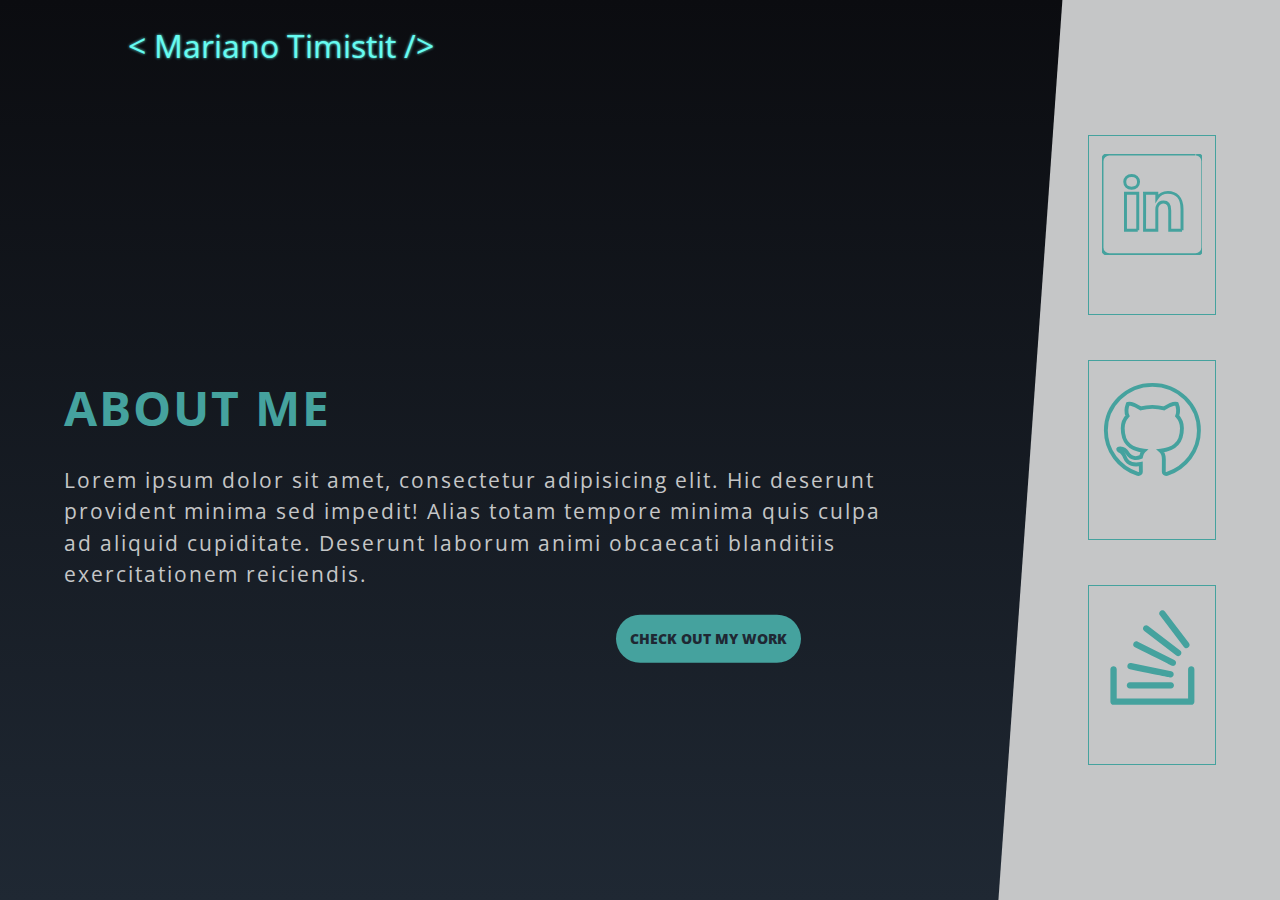
==== commit 72177656: "correcciones" ====
--- a/index.html
+++ b/index.html
@@ -27,7 +27,9 @@
     </nav>
     <!-- MOBILE NAV -->
     <nav class="mobile-nav">
-        <div class="logo"><a href="#"></a>&lt; Mariano Timistit  /&gt;</div>
+        <div class="logo"> 
+            <h1>&lt; Mariano Timistit  /&gt;</h1> 
+        </div>
         <div id="hamb-menu-container">
             <div id="hamb-menu">
                 <div id="hamb-btn" class="hamb-closed"></div>
@@ -36,27 +38,41 @@
         <div class="menu">
             <div class="menu-box resume">
                 <a href="Skills/skills.html"></a>
-                <img src="icons/resume.svg" alt="Skilss and Courses" class="menu-svg">
-                <h3>SKILLS AND COURSES</h3>
+                <div>
+                    <img src="icons/resume.svg" alt="Skilss and Courses" class="menu-svg">
+                </div>
+                <div>
+                    <h3>SKILLS AND COURSES</h3>
+                </div>
             </div>
             <div class="menu-box projects">
                 <a href="Projects/projects.html"></a>
-                <img src="icons/projects.svg" alt="Projects" class="menu-svg">
-                <h3>PROJECTS</h3>
+                <div>
+                    <img src="icons/projects.svg" alt="Projects" class="menu-svg">
+                </div>
+                <div>
+                    <h3>PROJECTS</h3>
+                </div>
             </div>
             <div class="menu-box contact">
                 <a href="Contact/contact.html"></a>
-                <img src="icons/contact.svg" alt="Contact" class="menu-svg">
-                <h3>CONTACT</h3>
+                <div>
+                    <img src="icons/contact.svg" alt="Contact" class="menu-svg">
+                </div>
+                <div>
+                    <h3>CONTACT</h3>
+                </div>
             </div>
         </div>
     </nav>
     <!-- PRINCIPAL -->
-    <section class="about">
-        <h2>ABOUT ME</h2>
-        <p>Lorem ipsum dolor sit amet, consectetur adipisicing elit. Hic deserunt provident minima sed impedit! Alias totam tempore minima quis culpa ad aliquid cupiditate. 
-            Deserunt laborum animi obcaecati blanditiis exercitationem reiciendis.<button id="check-btn"><a href="Projects/projects.html">CHECK OUT MY WORK</a></button></p>
-        
+    <section>
+        <div class="about">
+            <h2>ABOUT ME</h2>
+            <p>Lorem ipsum dolor sit amet, consectetur adipisicing elit. Hic deserunt provident minima sed impedit! Alias totam tempore minima quis culpa ad aliquid cupiditate. 
+                Deserunt laborum animi obcaecati blanditiis exercitationem reiciendis.</p>
+            <button id="check-btn"><a href="Projects/projects.html">CHECK OUT MY WORK</a></button>
+        </div>
     </section>
     <!-- SIDE NAV -->
     <aside>
--- a/css/main.css
+++ b/css/main.css
@@ -10,7 +10,8 @@
 */
 /* BREAKPOINT 
 DESKTOP: < 992px
-MOBILE: > 991px
+TABLET: < 769px --- > 991px
+PHONE: > 768px
 */
 /* --- 1. CSS VARIABLES --- */
 @import url("https://fonts.googleapis.com/css2?family=Open+Sans:ital@0;1&display=swap");
@@ -199,13 +200,22 @@
 }
 
 /* --- 6. PRINCIPAL --- */
+section {
+  display: -webkit-box;
+  display: -ms-flexbox;
+  display: flex;
+  -ms-flex-wrap: wrap;
+      flex-wrap: wrap;
+  -webkit-box-align: center;
+      -ms-flex-align: center;
+          align-items: center;
+}
+
 /* ABOUT */
 .about {
-  min-width: 400px;
-  max-width: 700px;
-  position: absolute;
-  top: calc(50% - 18vh);
+  width: 80%;
   letter-spacing: 2px;
+  position: relative;
 }
 
 .about h2 {
@@ -222,16 +232,24 @@
 
 .about button {
   position: absolute;
-  bottom: -3em;
-  right: 2em;
-  font-size: 0.8em;
-  font-weight: 800;
-  padding: 0.8em;
+  right: 10%;
+  bottom: 0;
+  -webkit-transform: translateY(100%);
+          transform: translateY(100%);
+  font-size: 0.9em;
+  font-weight: 900;
+  padding: 1em;
   color: var(--clr-fondo2);
   background: var(--clr-bordes);
   border-width: 0;
   border-radius: 50px;
   cursor: pointer;
+}
+
+.about button:hover {
+  background: var(--clr-letras2);
+  -webkit-transition: 1s;
+  transition: 1s;
 }
 
 /* SIDE NAV */
@@ -445,7 +463,7 @@
   }
 }
 
-/* MOBILE */
+/* --- 7. MOBILE --- */
 @media (max-width: 991px) {
   /* GRID LAYOUT */
   body {
@@ -458,20 +476,15 @@
         grid-template-areas: "mobile-nav"  "section";
     position: relative;
+    background: var(--clr-fondo2);
+    -webkit-clip-path: none;
+            clip-path: none;
   }
   aside {
     display: none;
   }
   .background {
-    background: var(--clr-fondo2);
-    position: absolute;
-    top: 0;
-    left: 0;
-    height: 100vh;
-    width: 100vw;
-    -webkit-clip-path: none;
-            clip-path: none;
-    z-index: -99;
+    display: none;
   }
   .desktop-nav {
     display: none;
@@ -481,10 +494,12 @@
     display: -ms-flexbox;
     display: flex;
   }
+  nav {
+    border-bottom: 1px solid var(--clr-bordes);
+  }
   /* LOGO */
   .logo {
     font-size: 2rem;
-    color: var(--clr-bordes);
     width: 70%;
     height: 100%;
     display: -webkit-box;
@@ -519,7 +534,7 @@
   /* CLOSED */
   #hamb-btn {
     z-index: 30;
-    background: var(--clr-bordes);
+    background: var(--clr-letras2);
     width: 60%;
     height: 2px;
     position: absolute;
@@ -586,20 +601,6 @@
         grid-template-areas: "resume   contact"  "projects projects";
   }
-}
-
-@media (max-width: 991px) and (max-width: 768px) {
-  .menu {
-    display: -ms-grid;
-    display: grid;
-    -ms-grid-columns: 1fr;
-        grid-template-columns: 1fr;
-    -ms-grid-rows: 1fr 1fr 1fr;
-        grid-template-rows: 1fr 1fr 1fr;
-        grid-template-areas: "resume" - "contact"- "projects";
-  }
   .menu.open {
     z-index: 20;
     -webkit-clip-path: circle(250% at top right);
@@ -613,6 +614,27 @@
     width: 100%;
     height: 100%;
     border: 1px dashed var(--clr-bordes);
+    display: -webkit-box;
+    display: -ms-flexbox;
+    display: flex;
+    -ms-flex-wrap: wrap;
+        flex-wrap: wrap;
+    -webkit-box-align: center;
+        -ms-flex-align: center;
+            align-items: center;
+    -webkit-box-pack: center;
+        -ms-flex-pack: center;
+            justify-content: center;
+    position: relative;
+  }
+  .menu-box a {
+    position: absolute;
+    top: 0;
+    right: 0;
+    bottom: 0;
+    left: 0;
+  }
+  .menu-box div {
     display: -webkit-box;
     display: -ms-flexbox;
     display: flex;
@@ -622,28 +644,22 @@
     -webkit-box-pack: center;
         -ms-flex-pack: center;
             justify-content: center;
-    position: relative;
+    width: 100%;
   }
   .menu-box:hover {
     background: var(--clr-fondo2);
     -webkit-transition: 1s;
     transition: 1s;
   }
-  .menu-box a {
-    position: absolute;
-    top: 0;
-    right: 0;
-    bottom: 0;
-    left: 0;
-  }
   .resume {
     -ms-grid-row: 1;
     -ms-grid-column: 1;
     grid-area: resume;
   }
   .projects {
-    -ms-grid-row: 3;
+    -ms-grid-row: 2;
     -ms-grid-column: 1;
+    -ms-grid-column-span: 2;
     grid-area: projects;
   }
   /* MENU SVG's */
@@ -678,4 +694,18 @@
     font-size: 1.3em;
   }
 }
+
+@media (max-width: 991px) and (max-width: 768px) {
+  .menu {
+    display: -ms-grid;
+    display: grid;
+    -ms-grid-columns: 1fr;
+        grid-template-columns: 1fr;
+    -ms-grid-rows: 1fr 1fr 1fr;
+        grid-template-rows: 1fr 1fr 1fr;
+        grid-template-areas: "resume" + "contact"+ "projects";
+  }
+}
 /*# sourceMappingURL=main.css.map */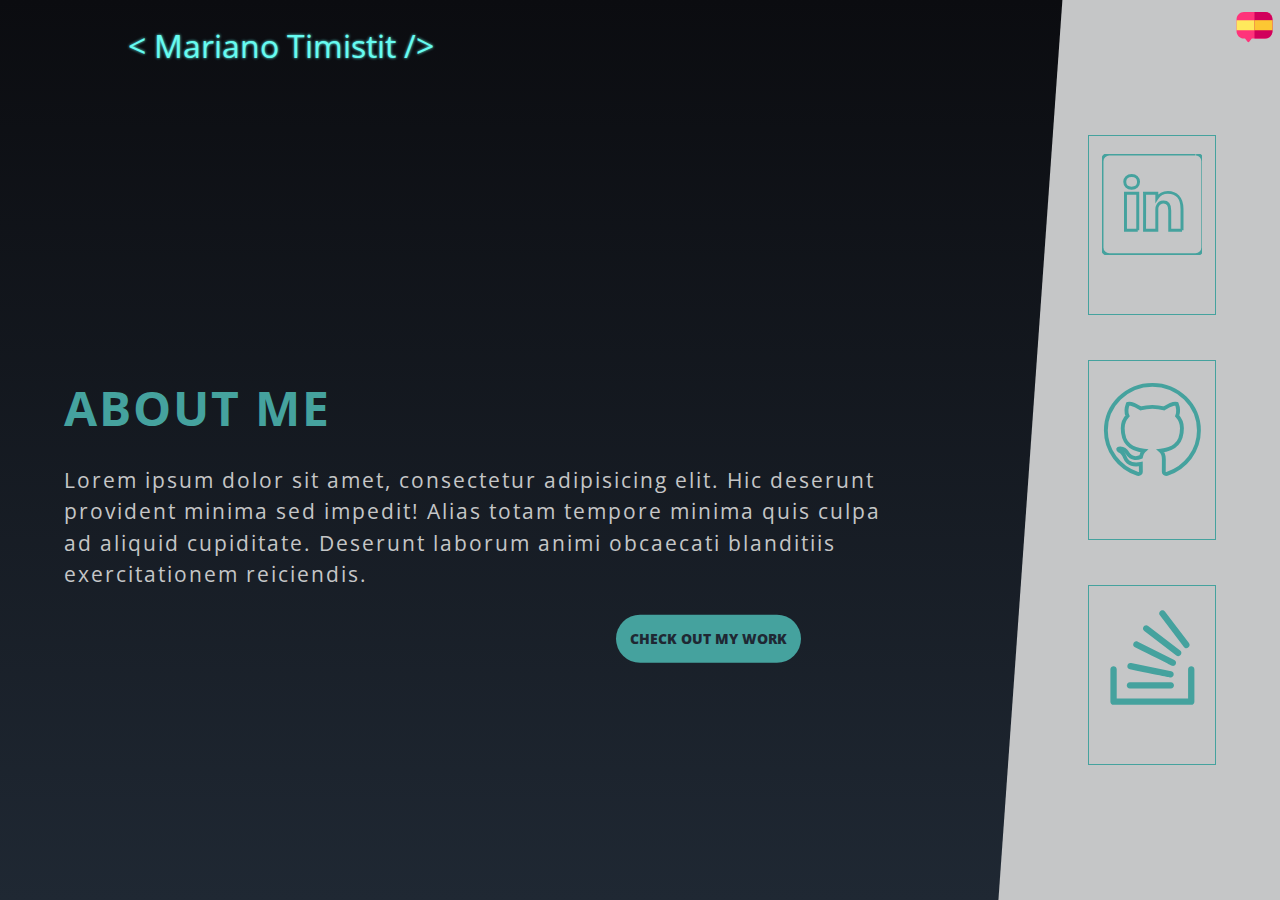
==== commit 1f2cb7cd: "correciones" ====
--- a/index.html
+++ b/index.html
@@ -9,7 +9,7 @@
 </head>
 <body>
     <div class="background"></div>
-
+    <a href=""><img src="images/spanish.svg" alt="Spanish Version" class="language"></a> 
     <!-- DESKTOP NAV -->
     <nav class="desktop-nav">
         <div class="logo"><a href="#"></a>&lt; Mariano Timistit  /&gt;</div>
--- a/css/main.css
+++ b/css/main.css
@@ -17,6 +17,7 @@
 @import url("https://fonts.googleapis.com/css2?family=Open+Sans:ital@0;1&display=swap");
 :root {
   --clr-fondo1: #0B0C10;
+  --clr-fondo1-opaco: rgba(11,12,16,0.6);
   --clr-fondo2: #1F2833;
   --clr-fondo3: #C5C6C7;
   --clr-letras2: #66FCF1;
@@ -30,7 +31,6 @@
   margin: 0;
   padding: 0;
   font-family: 'Open Sans', sans-serif;
-  color: var(--clr-fondo3);
   -webkit-box-sizing: border-box;
           box-sizing: border-box;
 }
@@ -65,7 +65,7 @@
   width: 100vw;
   -webkit-clip-path: polygon(0 0, 83% 0, 78% 100%, 0% 100%);
           clip-path: polygon(0 0, 83% 0, 78% 100%, 0% 100%);
-  z-index: -99;
+  z-index: -80;
 }
 
 .desktop-nav {
@@ -89,6 +89,15 @@
   -ms-grid-row: 2;
   -ms-grid-column: 3;
   grid-area: aside;
+}
+
+.language {
+  position: absolute;
+  top: 1vh;
+  right: 0;
+  z-index: 80;
+  width: 4vw;
+  height: 4vh;
 }
 
 /* --- 5. NAV --- */
@@ -213,6 +222,7 @@
 
 /* ABOUT */
 .about {
+  color: var(--clr-fondo3);
   width: 80%;
   letter-spacing: 2px;
   position: relative;
@@ -465,6 +475,11 @@
 
 /* --- 7. MOBILE --- */
 @media (max-width: 991px) {
+  /* LANGUAGE */
+  .language {
+    top: 93vh;
+    right: 2vw;
+  }
   /* GRID LAYOUT */
   body {
     display: -ms-grid;
@@ -499,7 +514,7 @@
   }
   /* LOGO */
   .logo {
-    font-size: 2rem;
+    font-size: 1rem;
     width: 70%;
     height: 100%;
     display: -webkit-box;
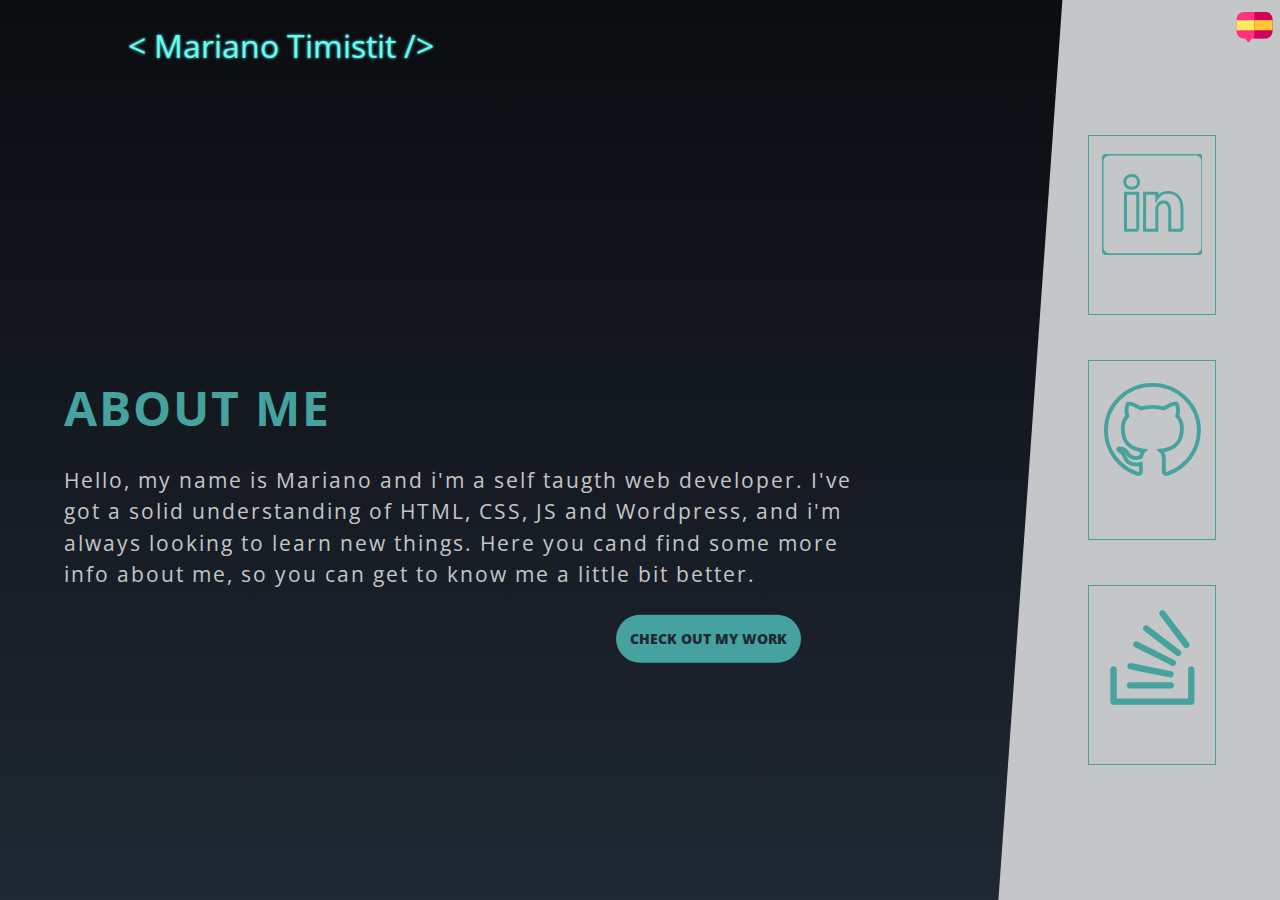
==== commit 79b452c9: "correciones" ====
--- a/index.html
+++ b/index.html
@@ -9,10 +9,12 @@
 </head>
 <body>
     <div class="background"></div>
-    <a href=""><img src="images/spanish.svg" alt="Spanish Version" class="language"></a> 
+    <a href="index-es.html"><img src="images/spanish.svg" alt="Spanish Version" class="language"></a> 
     <!-- DESKTOP NAV -->
     <nav class="desktop-nav">
-        <div class="logo"><a href="#"></a>&lt; Mariano Timistit  /&gt;</div>
+        <div class="logo">
+            <a href="#"></a>&lt; Mariano Timistit  /&gt;
+        </div>
         <div class="menu-container">
             <div class="menu-item">
                 <a href="Skills/skills.html"><h3>SKILLS</h3></a>
@@ -69,8 +71,8 @@
     <section>
         <div class="about">
             <h2>ABOUT ME</h2>
-            <p>Lorem ipsum dolor sit amet, consectetur adipisicing elit. Hic deserunt provident minima sed impedit! Alias totam tempore minima quis culpa ad aliquid cupiditate. 
-                Deserunt laborum animi obcaecati blanditiis exercitationem reiciendis.</p>
+            <p>Hello, my name is Mariano and i'm a self taugth web developer. I've got a solid understanding of HTML, CSS, JS and Wordpress, and i'm always looking 
+                to learn new things. Here you cand find some more info about me, so you can get to know me a little bit better.</p>
             <button id="check-btn"><a href="Projects/projects.html">CHECK OUT MY WORK</a></button>
         </div>
     </section>
--- a/css/main.css
+++ b/css/main.css
@@ -477,7 +477,7 @@
 @media (max-width: 991px) {
   /* LANGUAGE */
   .language {
-    top: 93vh;
+    top: 95vh;
     right: 2vw;
   }
   /* GRID LAYOUT */
@@ -528,7 +528,7 @@
   /* HAMBURGER MENU */
   #hamb-menu-container {
     z-index: 30;
-    width: 10%;
+    width: 20%;
     height: 100%;
     display: -webkit-box;
     display: -ms-flexbox;
@@ -539,6 +539,9 @@
     -webkit-box-pack: center;
         -ms-flex-pack: center;
             justify-content: center;
+    position: absolute;
+    top: 0;
+    right: 0;
   }
   #hamb-menu {
     z-index: 30;
@@ -617,7 +620,7 @@
  "projects projects";
   }
   .menu.open {
-    z-index: 20;
+    z-index: 80;
     -webkit-clip-path: circle(250% at top right);
             clip-path: circle(250% at top right);
     -webkit-transition: -webkit-clip-path ease-in-out 700ms;
@@ -629,6 +632,7 @@
     width: 100%;
     height: 100%;
     border: 1px dashed var(--clr-bordes);
+    color: var(--clr-fondo3);
     display: -webkit-box;
     display: -ms-flexbox;
     display: flex;
@@ -719,8 +723,8 @@
     -ms-grid-rows: 1fr 1fr 1fr;
         grid-template-rows: 1fr 1fr 1fr;
         grid-template-areas: "resume" - "contact"- "projects";
+ "projects" + "contact";
   }
 }
 /*# sourceMappingURL=main.css.map */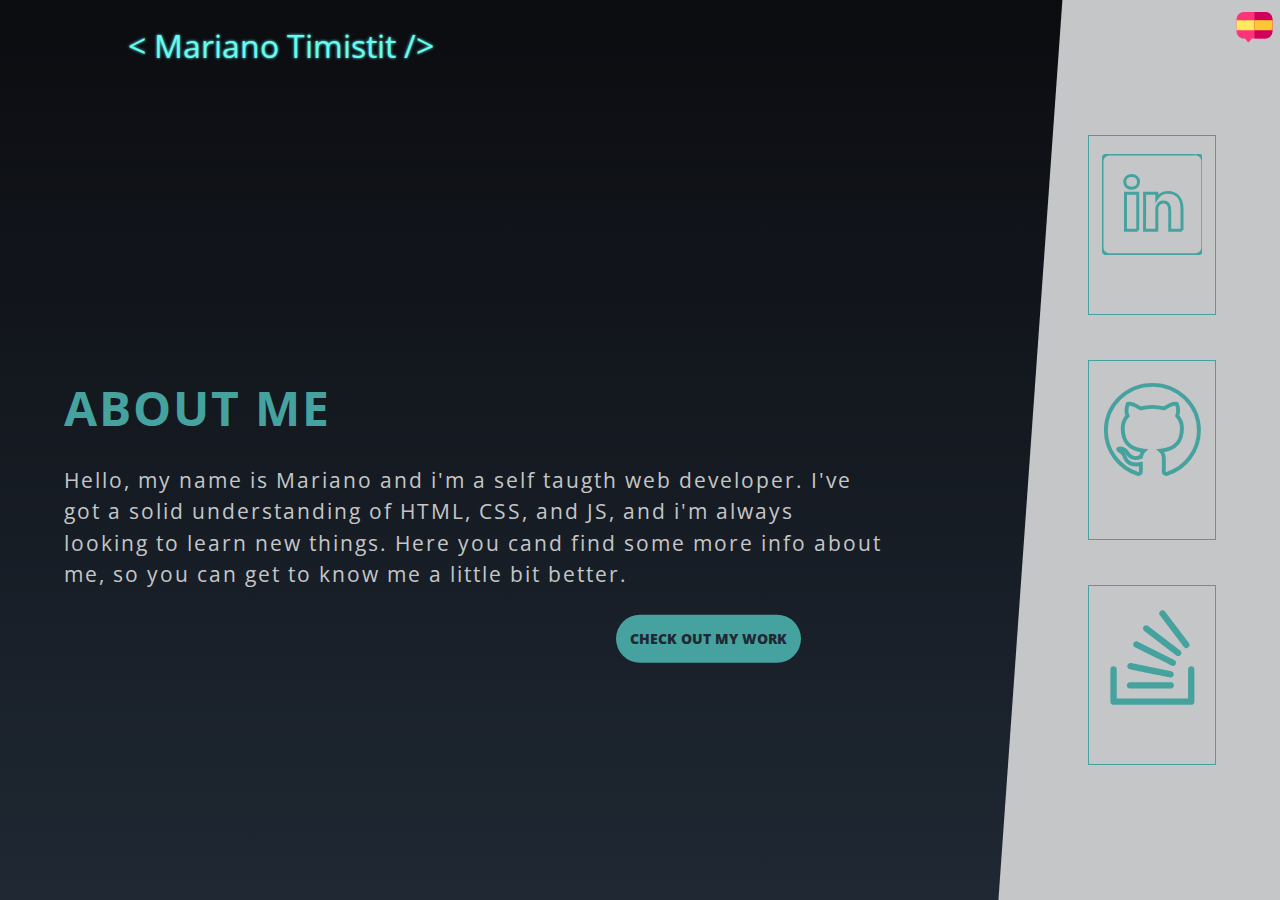
==== commit 36161c93: "correciones" ====
--- a/index.html
+++ b/index.html
@@ -71,7 +71,7 @@
     <section>
         <div class="about">
             <h2>ABOUT ME</h2>
-            <p>Hello, my name is Mariano and i'm a self taugth web developer. I've got a solid understanding of HTML, CSS, JS and Wordpress, and i'm always looking 
+            <p>Hello, my name is Mariano and i'm a self taugth web developer. I've got a solid understanding of HTML, CSS, and JS, and i'm always looking 
                 to learn new things. Here you cand find some more info about me, so you can get to know me a little bit better.</p>
             <button id="check-btn"><a href="Projects/projects.html">CHECK OUT MY WORK</a></button>
         </div>
--- a/css/main.css
+++ b/css/main.css
@@ -117,7 +117,7 @@
   font-size: 2rem;
   color: var(--clr-letras2);
   text-shadow: 0 0 3px var(--clr-letras2);
-  width: 40%;
+  width: 30%;
   height: 100%;
   display: -webkit-box;
   display: -ms-flexbox;
@@ -132,7 +132,7 @@
 
 /* MENU */
 .menu-container {
-  width: 30%;
+  width: 40%;
   display: -webkit-box;
   display: -ms-flexbox;
   display: flex;
